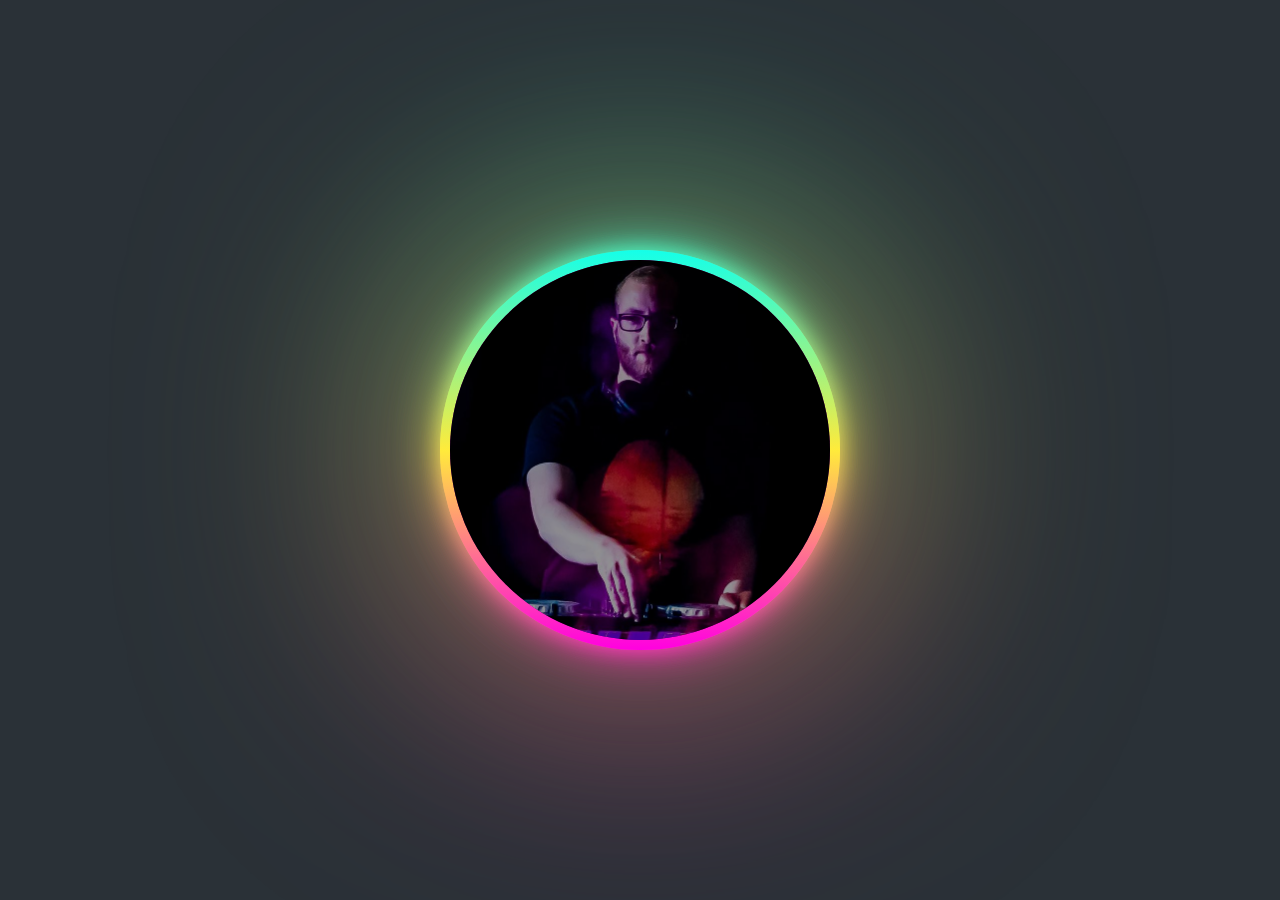
==== index.html @ 199bd74a "establishing layout and grid" ====
<!DOCTYPE html>
<html lang="en">
<head>
    <meta charset="UTF-8">
    <meta name="viewport" content="width=device-width, initial-scale=1.0">
    <title>G-Cord</title>
    <link rel="stylesheet" type="text/css" href="./assets/css/style.css">
    <link rel="stylesheet" type="text/css" href="./assets/css/styles.min.css">
</head>
<body>
    <div class="outer-circle">
        <div class="inner-circle">
            <img id="grego" src="./assets/images/gregsqed.jpg">
        </div>
        <span></span>
        <span></span>
        <span></span>
        <span></span>
      
      </div>

</body>
</html>
---- assets/css/style.css ----
@import url("https://fonts.googleapis.com/css?family=Montserrat&display=swap");

@import url("https://stackpath.bootstrapcdn.com/bootstrap/4.4.1/css/bootstrap.min.css");

body {
	font-family: "Montserrat", sans-serif;
	min-height: 100vh;
	display: flex;
	align-items: center;
	justify-content: center;
	flex-direction: column;
  background-color: #2A3137; 
}

* {
	font-family: "Montserrat", sans-serif !important;
  box-sizing: content-box;
}

.outer-circle {
  position: relative;
  height: 400px;
  width: 400px;
  background: linear-gradient(#14ffe9, #ffeb3b, #ff00e0);
  border-radius: 50%;
  animation: rotate 5s linear infinite;
}

.outer-circle span {
  position: absolute;
  height: 400px;
  width: 400px;
  background: linear-gradient(#14ffe9, #ffeb3b, #ff00e0);
  border-radius: 50%;
}

span:nth-child(1) {
  filter: blur(5px);
}

span:nth-child(2) {
  filter: blur(10px);
}

span:nth-child(3) {
  filter: blur(25px);
}

span:nth-child(4) {
  filter: blur(150px);
}

#grego {
    width: 380px;
    border-radius: 50%;
    z-index: 1000;
}

.inner-circle {
  height: 380px;
  width: 380px;
  position: absolute;
  background: purple;
  filter: none;
  top: 10px;
  left: 10px;
  border-radius: 50%;
  z-index: 9;
}

@keyframes rotate {
  0% {
    filter: hue-rotate(0deg);
  }
  100% {
    filter: hue-rotate(360deg);
  }
}
---- assets/css/styles.min.css ----
body{--l: calc(100vw/var(--n-cols));--hl: calc(.5*var(--l));--ri: calc(.5*sqrt(3)*var(--l));-webkit-box-sizing:border-box;box-sizing:border-box;display:-ms-grid;display:grid;place-content:center;-ms-grid-rows:(var(--l))[var];-ms-grid-columns:(var(--ri))[var];grid-template:repeat(var(--n-rows), var(--l))/repeat(var(--n-cols), var(--ri));grid-gap:var(--hl) 0;overflow:hidden;margin:0;padding:var(--hl) 0;height:100vh;-webkit-filter:drop-shadow(2px 2px 5px);filter:drop-shadow(2px 2px 5px)}@media (orientation: landscape){body{--l: calc(100vh/(var(--n-rows) + 3)) }}.hex-cell{overflow:hidden;-ms-grid-column-span:2;grid-column-end:span 2;margin:calc(-1*var(--hl)) 0;-webkit-transform:scale(0.95);transform:scale(0.95);-webkit-clip-path:polygon(50% 0, 100% 25%, 100% 75%, 50% 100%, 0 75%, 0 25%);clip-path:polygon(50% 0, 100% 25%, 100% 75%, 50% 100%, 0 75%, 0 25%)}img{--hl: 0;width:100%;height:100%;-o-object-fit:cover;object-fit:cover;-webkit-transform:scale(calc(1 + .2*var(--hl)));transform:scale(calc(1 + .2*var(--hl)));-webkit-filter:brightness(calc(.6*(1 + var(--hl))));filter:brightness(calc(.6*(1 + var(--hl))));-webkit-transition:.7s;transition:.7s}img:hover{--hl: 1 }
/*# sourceMappingURL=styles.min.css.map */
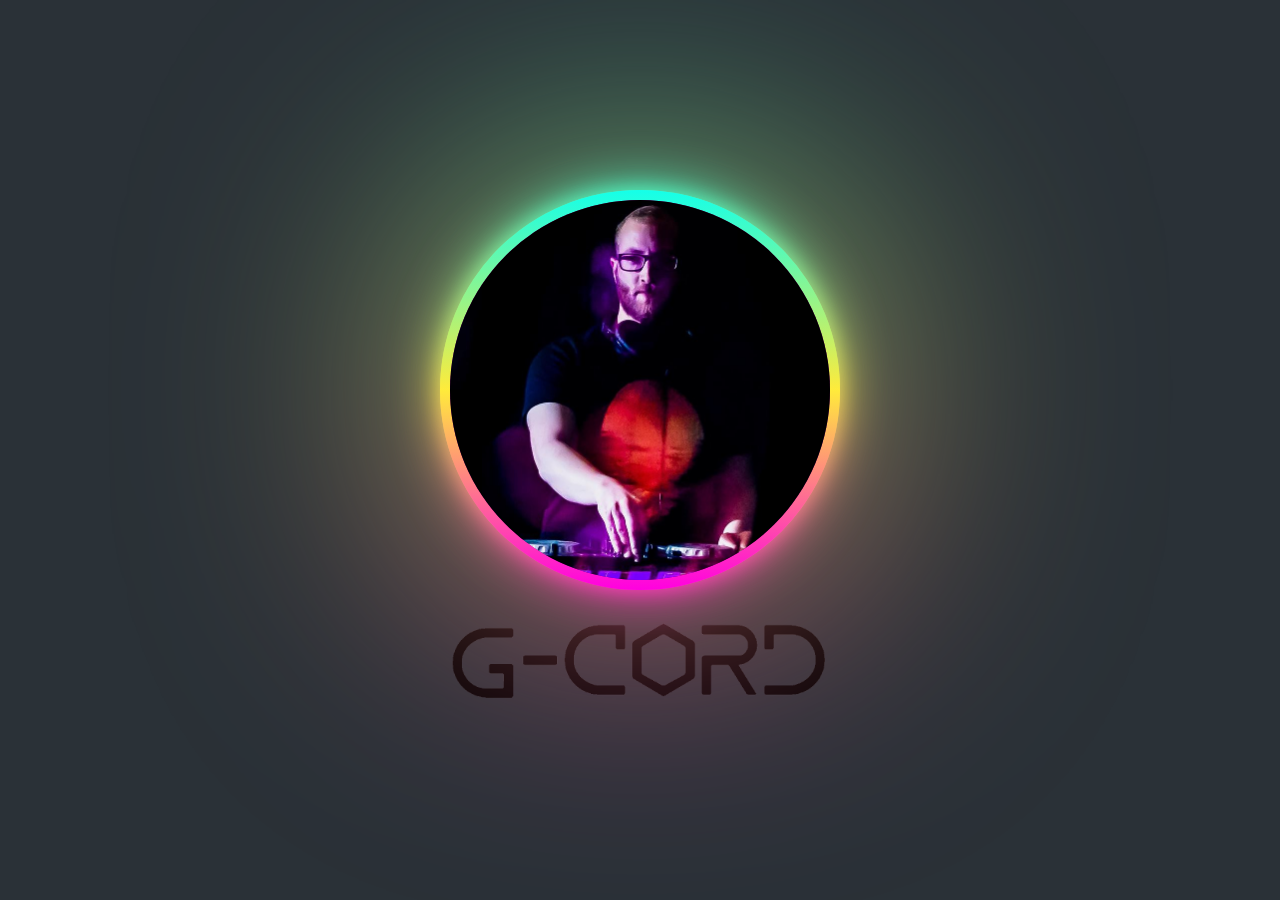
==== commit 25d7a5cb: "added effects and nav to homepage" ====
--- a/index.html
+++ b/index.html
@@ -18,6 +18,9 @@
         <span></span>
       
       </div>
+      <div>
+         <a href="portfolio.html"><img id="logoFull" src="./assets/images/GCord-transparentLogo2.png"></a>
+      </div>
 
 </body>
 </html>--- a/assets/css/style.css
+++ b/assets/css/style.css
@@ -68,6 +68,16 @@
   z-index: 9;
 }
 
+#logoFull{
+  height: 6rem;
+  margin-top: 1.5rem;
+  transition: transform 1.5s;
+}
+
+#logoFull:hover {
+  transform: scale(1.5);
+}
+/* 
 @keyframes rotate {
   0% {
     filter: hue-rotate(0deg);
@@ -75,4 +85,4 @@
   100% {
     filter: hue-rotate(360deg);
   }
-}+} */